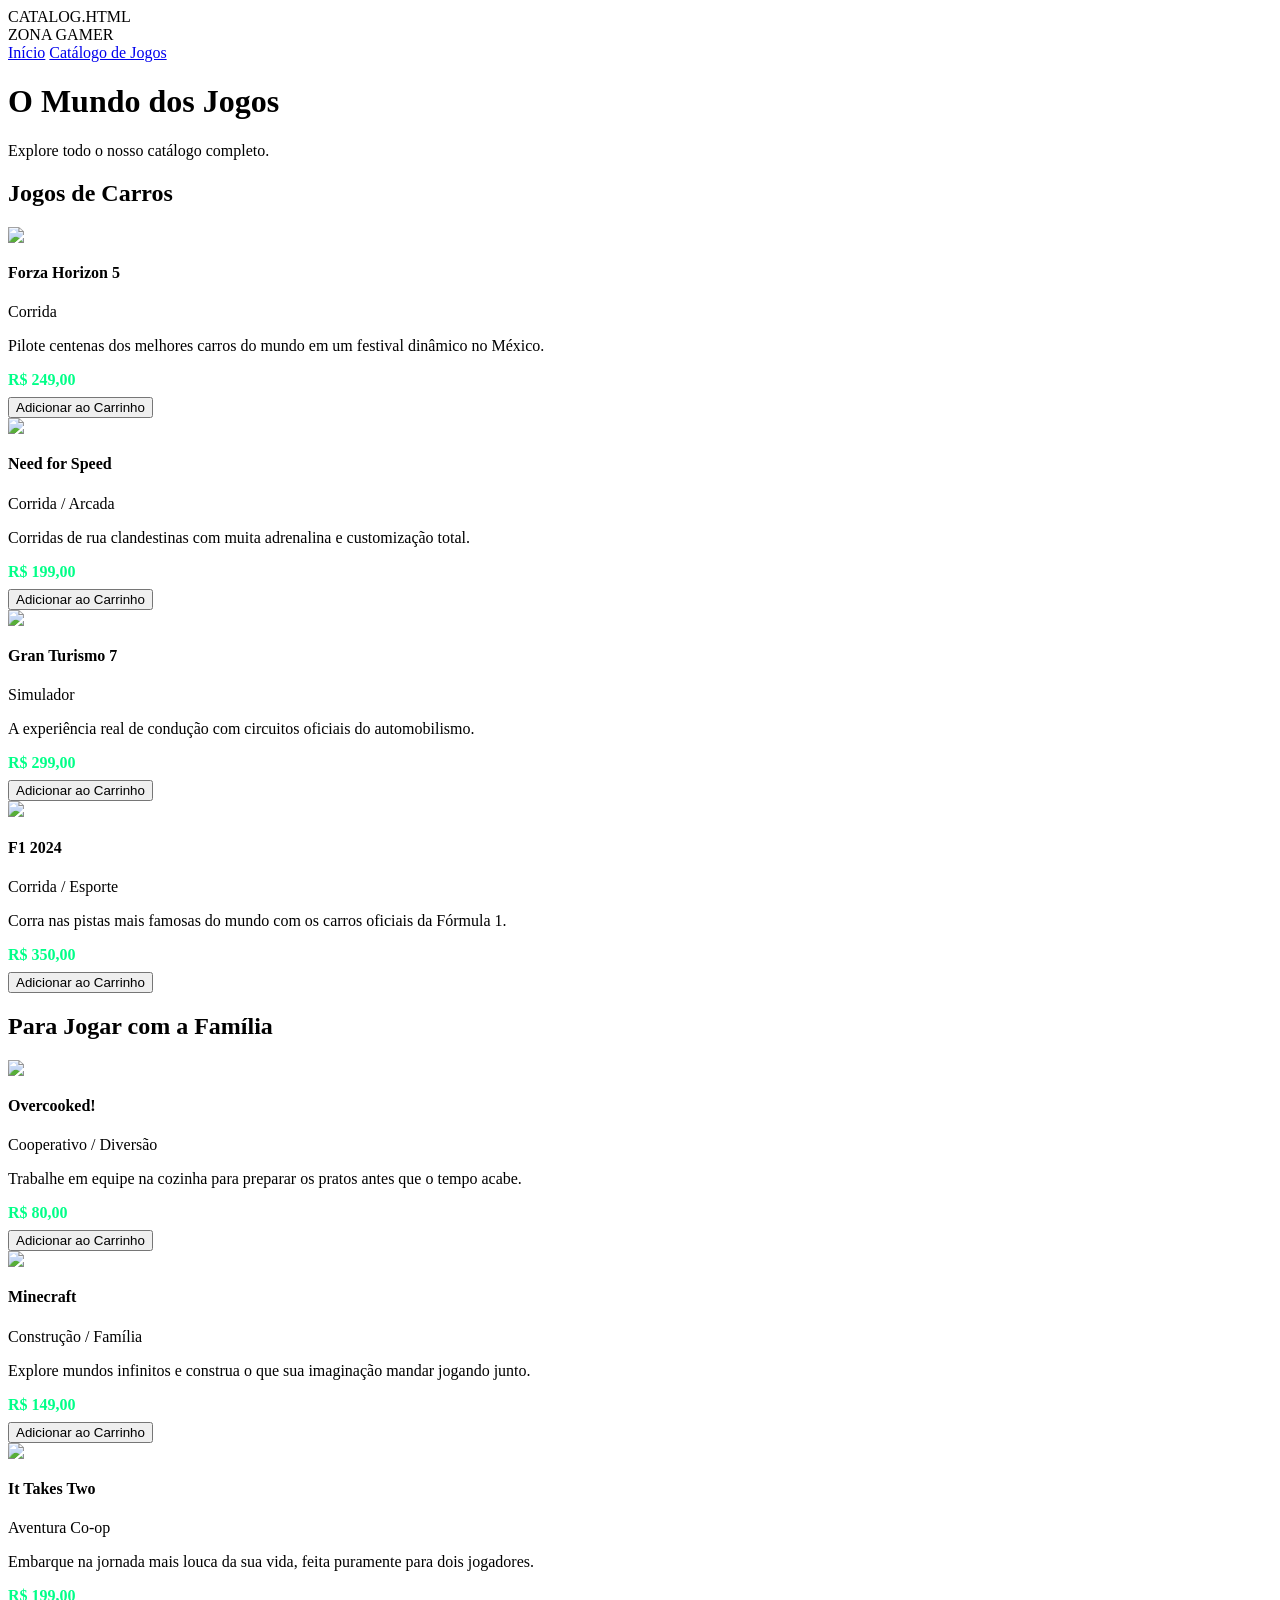
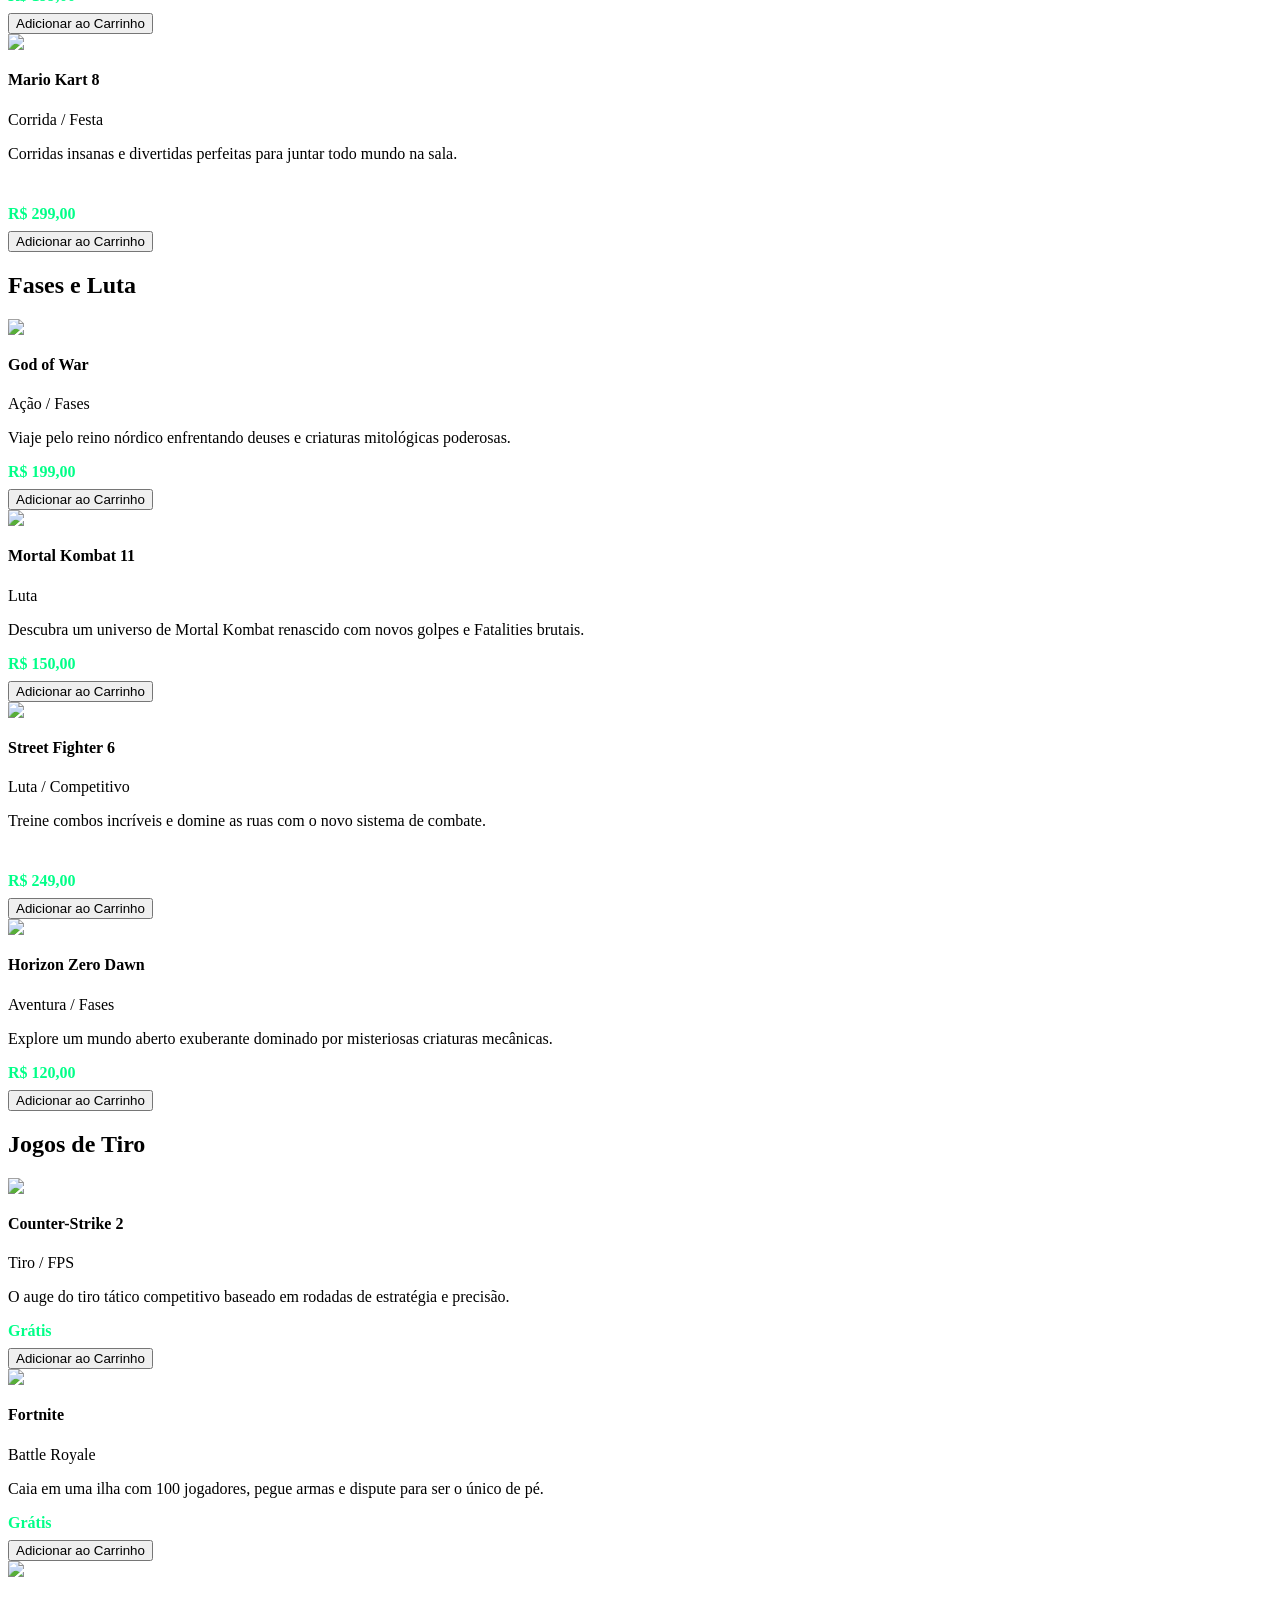
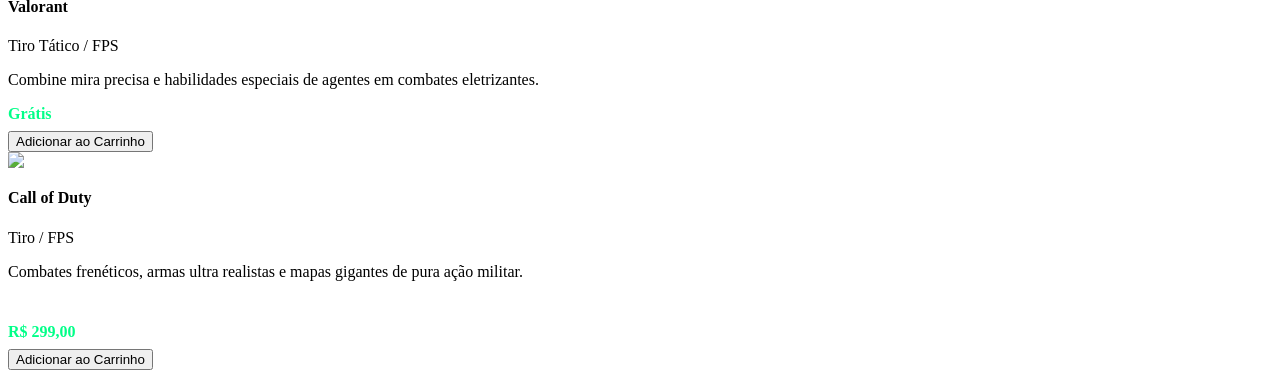
==== Catalog.html @ c5807152 "Catalogo" ====
CATALOG.HTML


<!DOCTYPE html>
<html lang="pt-BR">
<head>
    <meta charset="UTF-8">
    <meta name="viewport" content="width=device-width, initial-scale=1.0">
    <title>Catálogo de Jogos - Zona Gamer</title>
    <link rel="stylesheet" href="style2.css">
    
    <style>
      /* --- ESTILOS DO CARRINHO LATERAL (FLUTUANTE) --- */
      .carrinho-sidebar {
        position: fixed;
        top: 20px;
        right: 20px;
        width: 320px;
        max-height: 85vh;
        background-color: #120e24;
        border: 2px solid #ff007f;
        border-radius: 12px;
        padding: 20px;
        color: #fff;
        box-shadow: 0 10px 30px rgba(0, 0, 0, 0.8);
        z-index: 9999;
        display: none; /* Só exibe se houver item */
        flex-direction: column;
      } 

      .carrinho-sidebar.ativo {
        display: flex;
      }

      .carrinho-sidebar h2 {
        margin-top: 0;
        font-size: 1.2rem;
        border-bottom: 1px solid #2a2540;
        padding-bottom: 10px;
        color: #ff007f;
      }

      .carrinho-itens {
        flex: 1;
        overflow-y: auto;
        margin-bottom: 15px;
      }

      .item-carrinho {
        display: flex;
        justify-content: space-between;
        align-items: center;
        margin-bottom: 12px;
        padding-bottom: 8px;
        border-bottom: 1px solid #2a2540;
      }

      .item-carrinho-info {
        display: flex;
        flex-direction: column;
      }

      .item-carrinho-nome {
        font-weight: bold;
        font-size: 0.9rem;
      }

      .item-carrinho-preco {
        font-size: 0.8rem;
        color: #00ff88;
      }

      .qtd-box {
        display: flex;
        align-items: center;
        gap: 6px;
        background: #1d1838;
        padding: 2px 6px;
        border-radius: 6px;
      }

      .qtd-box button {
        background: transparent;
        color: #ff007f;
        border: none;
        font-weight: bold;
        font-size: 1rem;
        cursor: pointer;
      }

      .linha-resumo {
        display: flex;
        justify-content: space-between;
        margin-top: 8px;
        font-size: 0.9rem;
      }

      .linha-resumo.total {
        font-weight: bold;
        font-size: 1.1rem;
        color: #00ff88;
        border-top: 1px solid #2a2540;
        padding-top: 10px;
        margin-top: 10px;
      }

      .btn-finalizar {
        width: 100%;
        margin-top: 15px;
        padding: 12px;
        background-color: #ff007f;
        border: none;
        color: white;
        font-weight: bold;
        border-radius: 6px;
        cursor: pointer;
        transition: 0.3s;
      }

      .btn-finalizar:hover {
        background-color: #d6006b;
      }

      .preco-tag {
        display: block;
        font-weight: bold;
        color: #00ff88;
        margin: 8px 0;
      }
    </style>
</head>
<body>

<header class="topo-site">
  <div class="logo">ZONA GAMER</div>
  <nav>
    <a href="index.html">Início</a>
    <a href="catalog.html" class="ativo">Catálogo de Jogos</a>
  </nav>
</header>

<main class="container">
        
  <div class="header-pagina">
    <h1 class="titulo-principal">O Mundo dos Jogos</h1>
    <p class="subtitulo">Explore todo o nosso catálogo completo.</p>
  </div>

  <!-- JOGOS DE CARROS -->
  <h2 class="titulo-secao">Jogos de Carros</h2>
  <div class="lista-jogos">
    <div class="card" data-id="1" data-nome="Forza Horizon 5" data-preco="249.00">
      <img src="https://tse1.mm.bing.net/th/id/OIP.T5i3j1X7gH7sVRYgGloX0wHaEK?rs=1&pid=ImgDetMain&o=7&rm=3">
      <div class="card-corpo">
        <h4>Forza Horizon 5</h4>
        <p class="genero">Corrida</p>
        <p class="descricao">Pilote centenas dos melhores carros do mundo em um festival dinâmico no México.</p>
        <span class="preco-tag">R$ 249,00</span>
        <button class="btn btn-add">Adicionar ao Carrinho</button>
      </div>
    </div>
    
    <div class="card" data-id="2" data-nome="Need for Speed" data-preco="199.00">
      <img src="https://upload.wikimedia.org/wikipedia/pt/7/71/NFS_Payback.jpg">
      <div class="card-corpo">
        <h4>Need for Speed</h4>
        <p class="genero">Corrida / Arcada</p>
        <p class="descricao">Corridas de rua clandestinas com muita adrenalina e customização total.</p>
        <span class="preco-tag">R$ 199,00</span>
        <button class="btn btn-add">Adicionar ao Carrinho</button>
      </div>
    </div>

    <div class="card" data-id="3" data-nome="Gran Turismo 7" data-preco="299.00">
      <img src="https://th.bing.com/th/id/OSK.fa9df7909c3c4e94ec9bd4bcd20bc445?o=7rm=3&rs=1&pid=ImgDetMain&o=7&rm=3">
      <div class="card-corpo">
        <h4>Gran Turismo 7</h4>
        <p class="genero">Simulador</p>
        <p class="descricao">A experiência real de condução com circuitos oficiais do automobilismo.</p>
        <span class="preco-tag">R$ 299,00</span>
        <button class="btn btn-add">Adicionar ao Carrinho</button>
      </div>
    </div>

    <div class="card" data-id="4" data-nome="F1 2024" data-preco="350.00">
      <img src="https://tse3.mm.bing.net/th/id/OIP.1cTIddPDQZWB6B33v2dX9AHaE7?rs=1&pid=ImgDetMain&o=7&rm=3">
      <div class="card-corpo">
        <h4>F1 2024</h4>
        <p class="genero">Corrida / Esporte</p>
        <p class="descricao">Corra nas pistas mais famosas do mundo com os carros oficiais da Fórmula 1.</p>
        <span class="preco-tag">R$ 350,00</span>
        <button class="btn btn-add">Adicionar ao Carrinho</button>
      </div>
    </div>
  </div>

  <!-- PARA JOGAR COM A FAMÍLIA -->
  <h2 class="titulo-secao">Para Jogar com a Família</h2>
  <div class="lista-jogos">
    <div class="card" data-id="5" data-nome="Overcooked!" data-preco="80.00">
      <img src="https://tse4.mm.bing.net/th/id/OIP.81uTQQ6IbfE2_902FMeJpgAAAA?w=350&h=419&rs=1&pid=ImgDetMain&o=7&rm=3">
      <div class="card-corpo">
        <h4>Overcooked!</h4>
        <p class="genero">Cooperativo / Diversão</p>
        <p class="descricao">Trabalhe em equipe na cozinha para preparar os pratos antes que o tempo acabe.</p>
        <span class="preco-tag">R$ 80,00</span>
        <button class="btn btn-add">Adicionar ao Carrinho</button>
      </div>
    </div>

    <div class="card" data-id="6" data-nome="Minecraft" data-preco="149.00">
      <img src="https://tse1.mm.bing.net/th/id/OIP.2ttktV7LElbNJddCQ9l5hwHaHa?rs=1&pid=ImgDetMain&o=7&rm=3">
      <div class="card-corpo">
        <h4>Minecraft</h4>
        <p class="genero">Construção / Família</p>
        <p class="descricao">Explore mundos infinitos e construa o que sua imaginação mandar jogando junto.</p>
        <span class="preco-tag">R$ 149,00</span>
        <button class="btn btn-add">Adicionar ao Carrinho</button>
      </div>
    </div>

    <div class="card" data-id="7" data-nome="It Takes Two" data-preco="199.00">
      <img src="https://tse4.mm.bing.net/th/id/OIP.lj7H0qkGwjosN41XRnSGvgAAAA?w=225&h=225&rs=1&pid=ImgDetMain&o=7&rm=3">
      <div class="card-corpo">
        <h4>It Takes Two</h4>
        <p class="genero">Aventura Co-op</p>
        <p class="descricao">Embarque na jornada mais louca da sua vida, feita puramente para dois jogadores.</p>
        <span class="preco-tag">R$ 199,00</span>
        <button class="btn btn-add">Adicionar ao Carrinho</button>
      </div>
    </div>

    <div class="card" data-id="8" data-nome="Mario Kart 8" data-preco="299.00">
      <img src="https://th.bing.com/th/id/OSK.MY2escc4GFKjB9_L1zHeqbYityFmZte2481O4ZWmZOw?o=7rm=3&rs=1&pid=ImgDetMain&o=7&rm=3">
      <div class="card-corpo">
        <h4>Mario Kart 8</h4>
        <p class="genero">Corrida / Festa</p>
        <p class="descricao">Corridas insanas e divertidas perfeitas para juntar todo mundo na sala.</p><br>
        <span class="preco-tag">R$ 299,00</span> 
        <button class="btn btn-add">Adicionar ao Carrinho</button>
      </div>
    </div>
  </div>

  <!-- FASES E LUTA -->
  <h2 class="titulo-secao">Fases e Luta</h2>
  <div class="lista-jogos">
    <div class="card" data-id="9" data-nome="God of War" data-preco="199.00">
      <img src="https://wallpaperaccess.com/full/3249469.jpg">
      <div class="card-corpo">
        <h4>God of War</h4>
        <p class="genero">Ação / Fases</p>
        <p class="descricao">Viaje pelo reino nórdico enfrentando deuses e criaturas mitológicas poderosas.</p>
        <span class="preco-tag">R$ 199,00</span>
        <button class="btn btn-add">Adicionar ao Carrinho</button>
      </div>
    </div>

    <div class="card" data-id="10" data-nome="Mortal Kombat 11" data-preco="150.00">
      <img src="https://cdn-cf.gamivo.com/image_original.jpg?f=498180&n=c6f5dd0a-63c0-40cd-b297-0c8ff68a8e83.jpg&h=5de1aa4a5e88b067134deaa911d9fc1a">
      <div class="card-corpo">
        <h4>Mortal Kombat 11</h4>
        <p class="genero">Luta</p>
        <p class="descricao">Descubra um universo de Mortal Kombat renascido com novos golpes e Fatalities brutais.</p>
        <span class="preco-tag">R$ 150,00</span>
        <button class="btn btn-add">Adicionar ao Carrinho</button>
      </div>
    </div>

    <div class="card" data-id="11" data-nome="Street Fighter 6" data-preco="249.00">
      <img src="https://tse3.mm.bing.net/th/id/OIP.FGbppwcRLbUmzyS2MYzgQQAAAA?rs=1&pid=ImgDetMain&o=7&rm=3">
      <div class="card-corpo">
        <h4>Street Fighter 6</h4>
        <p class="genero">Luta / Competitivo</p>
        <p class="descricao">Treine combos incríveis e domine as ruas com o novo sistema de combate.</p><br>
        <span class="preco-tag">R$ 249,00</span>
        <button class="btn btn-add">Adicionar ao Carrinho</button>
      </div>
    </div>

    <div class="card" data-id="12" data-nome="Horizon Zero Dawn" data-preco="120.00">
      <img src="https://th.bing.com/th/id/R.cdc162dd863c5a86e1ccbee8f03fb89b?rik=KBU5XizAqJRSjg&pid=ImgRaw&r=0">
      <div class="card-corpo">
        <h4>Horizon Zero Dawn</h4>
        <p class="genero">Aventura / Fases</p>
        <p class="descricao">Explore um mundo aberto exuberante dominado por misteriosas criaturas mecânicas.</p>
        <span class="preco-tag">R$ 120,00</span>
        <button class="btn btn-add">Adicionar ao Carrinho</button>
      </div>
    </div>
  </div>

  <!-- JOGOS DE TIRO -->
  <h2 class="titulo-secao">Jogos de Tiro</h2>
  <div class="lista-jogos">
    <div class="card" data-id="13" data-nome="Counter-Strike 2" data-preco="0.00">
      <img src="https://tse3.mm.bing.net/th/id/OIP.CC54FvNLuet4m00ncq38TgHaJ3?rs=1&pid=ImgDetMain&o=7&rm=3">
      <div class="card-corpo">
        <h4>Counter-Strike 2</h4>
        <p class="genero">Tiro / FPS</p>
        <p class="descricao">O auge do tiro tático competitivo baseado em rodadas de estratégia e precisão.</p>
        <span class="preco-tag">Grátis</span>
        <button class="btn btn-add">Adicionar ao Carrinho</button>
      </div>
    </div>

    <div class="card" data-id="14" data-nome="Fortnite" data-preco="0.00">
      <img src="https://tse4.mm.bing.net/th/id/OIP.uVscQhxJrTbJ5iiNbZYGBAHaEK?rs=1&pid=ImgDetMain&o=7&rm=3">
      <div class="card-corpo">
        <h4>Fortnite</h4>
        <p class="genero">Battle Royale</p>
        <p class="descricao">Caia em uma ilha com 100 jogadores, pegue armas e dispute para ser o único de pé.</p>
        <span class="preco-tag">Grátis</span>
        <button class="btn btn-add">Adicionar ao Carrinho</button>
      </div>
    </div>

    <div class="card" data-id="15" data-nome="Valorant" data-preco="0.00">
      <img src="https://www.dexerto.com/cdn-image/wp-content/uploads/2024/06/14/best-controller-settings-valorant-console.jpg?width=1200&quality=75&format=auto">
      <div class="card-corpo">
        <h4>Valorant</h4>
        <p class="genero">Tiro Tático / FPS</p>
        <p class="descricao">Combine mira precisa e habilidades especiais de agentes em combates eletrizantes.</p>
        <span class="preco-tag">Grátis</span>
        <button class="btn btn-add">Adicionar ao Carrinho</button>
      </div>
    </div>

    <div class="card" data-id="16" data-nome="Call of Duty" data-preco="299.00">
      <img src="https://tse2.mm.bing.net/th/id/OIP.bfD4G188gAJtNgeQyZ2mLwHaD4?rs=1&pid=ImgDetMain&o=7&rm=3">
      <div class="card-corpo">
        <h4>Call of Duty</h4>
        <p class="genero">Tiro / FPS</p>
        <p class="descricao">Combates frenéticos, armas ultra realistas e mapas gigantes de pura ação militar.</p><br>
        <span class="preco-tag">R$ 299,00</span>
        <button class="btn btn-add">Adicionar ao Carrinho</button>
      </div>
    </div>
  </div>

</main>

<!-- CARRINHO FLUTUANTE -->
 
<aside class="carrinho-sidebar">
  <h2>Seu Carrinho</h2>
  <div class="carrinho-itens"></div>
  <div class="carrinho-resumo">
    <div class="linha-resumo">
      <span>Subtotal</span>
      <span id="subtotal">R$ 0,00</span>
    </div>
    <div class="linha-resumo total">
      <span>Total</span>
      <span id="total">R$ 0,00</span>
    </div>
    <button class="btn-finalizar">Finalizar compra</button>
  </div>
</aside>

<!-- SCRIPT DO CARRINHO -->
 
<script>
  let carrinho = [];

  document.querySelectorAll('.btn-add').forEach(botao => {
    botao.addEventListener('click', (e) => {
      let card = e.target.closest('.card');
      let id = card.getAttribute('data-id');
      let nome = card.getAttribute('data-nome');
      let preco = parseFloat(card.getAttribute('data-preco'));

      adicionarAoCarrinho(id, nome, preco);
    });
  });

  function adicionarAoCarrinho(id, nome, preco) {
    let itemExistente = carrinho.find(item => item.id === id);

    if (itemExistente) {
      itemExistente.qtd++;
    } else {
      carrinho.push({ id, nome, preco, qtd: 1 });
    }

    atualizarCarrinho();
  }

  function atualizarCarrinho() {
    let containerItens = document.querySelector('.carrinho-itens');
    let sidebar = document.querySelector('.carrinho-sidebar');
    containerItens.innerHTML = '';

    if (carrinho.length > 0) {
      sidebar.classList.add('ativo');
    } else {
      sidebar.classList.remove('ativo');
    }

    let total = 0;

    carrinho.forEach((item, index) => {
      total += item.preco * item.qtd;

      containerItens.innerHTML += `
        <div class="item-carrinho">
          <div class="item-carrinho-info">
            <span class="item-carrinho-nome">${item.nome}</span>
            <span class="item-carrinho-preco">R$ ${item.preco.toFixed(2)}</span>
          </div>
          <div class="qtd-box">
            <button onclick="alterarQtd(${index}, -1)">-</button>
            <span>${item.qtd}</span>
            <button onclick="alterarQtd(${index}, 1)">+</button>
          </div>
        </div>
      `;
    });

    document.getElementById('subtotal').innerText = `R$ ${total.toFixed(2)}`;
    document.getElementById('total').innerText = `R$ ${total.toFixed(2)}`;
  }

  function alterarQtd(index, delta) {
    carrinho[index].qtd += delta;

    if (carrinho[index].qtd <= 0) {
      carrinho.splice(index, 1);
    }

    atualizarCarrinho();
  }
  
</script>

</body>
</html>
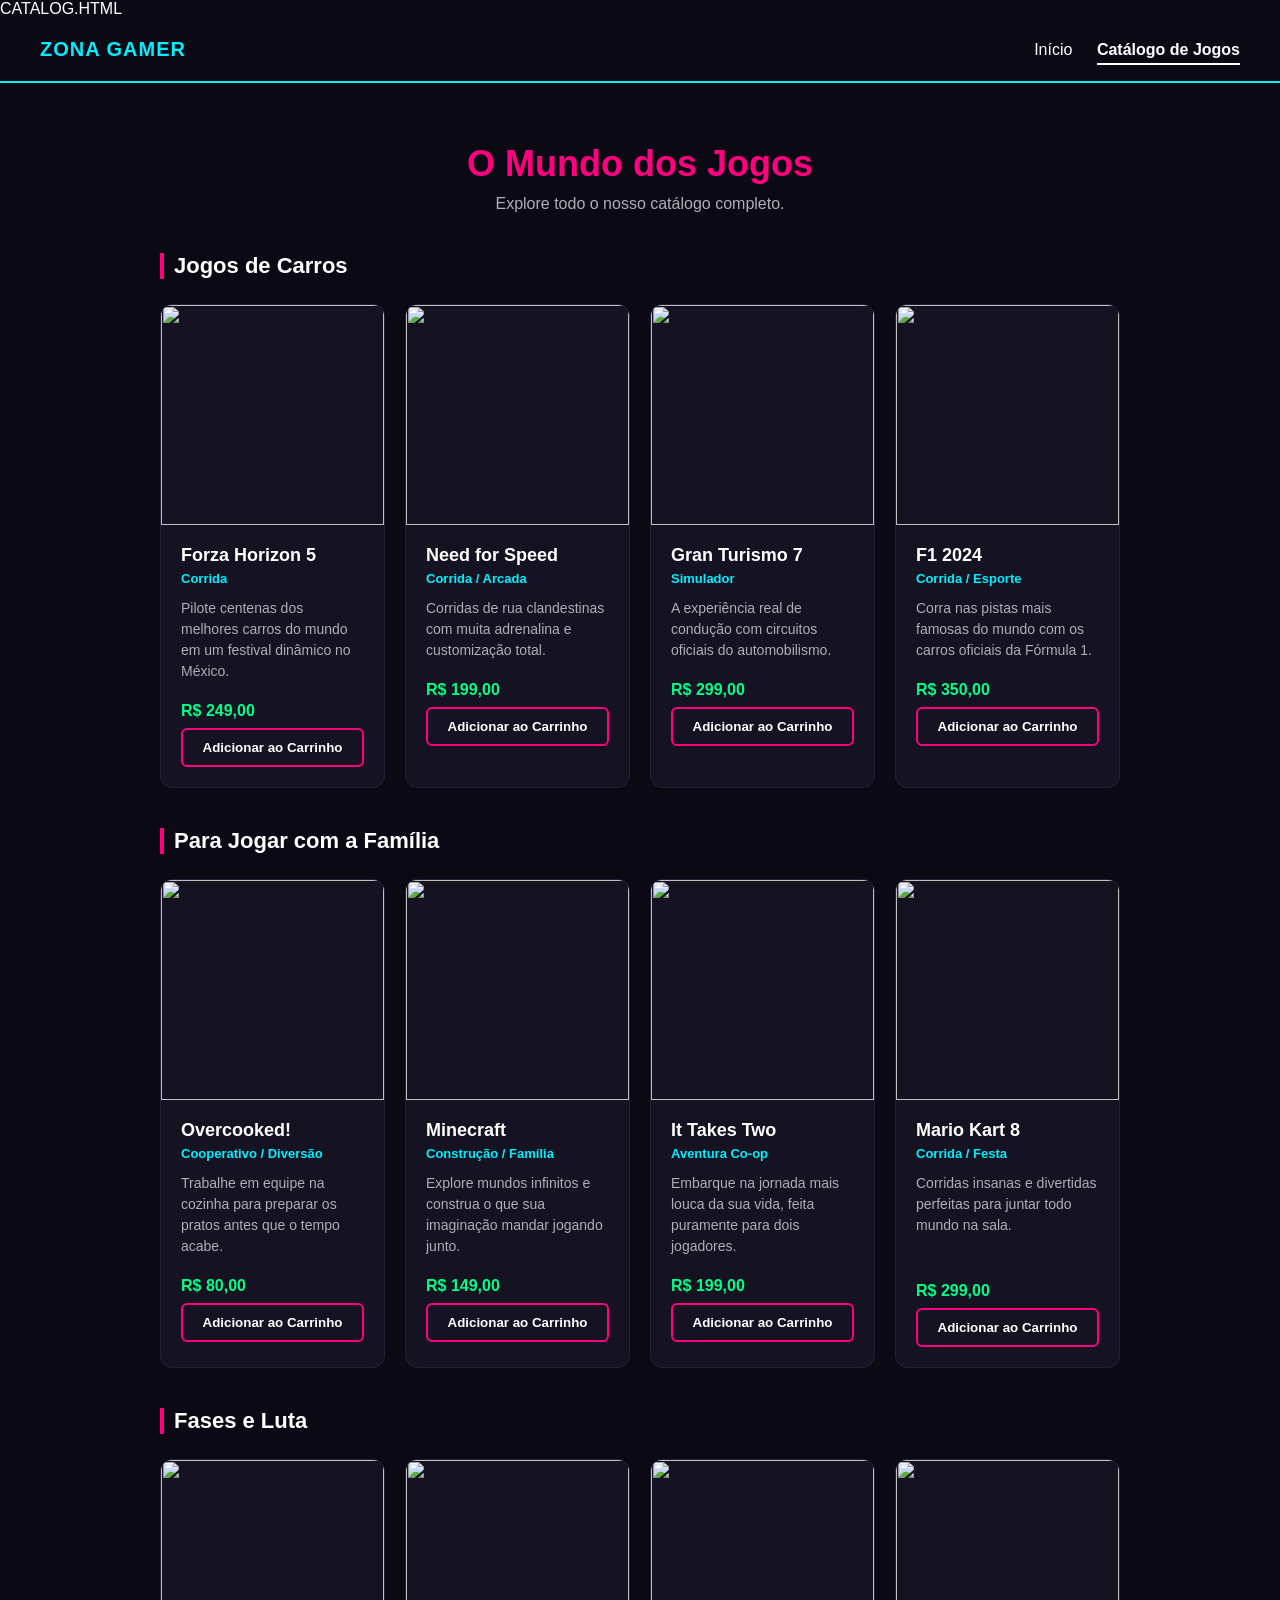
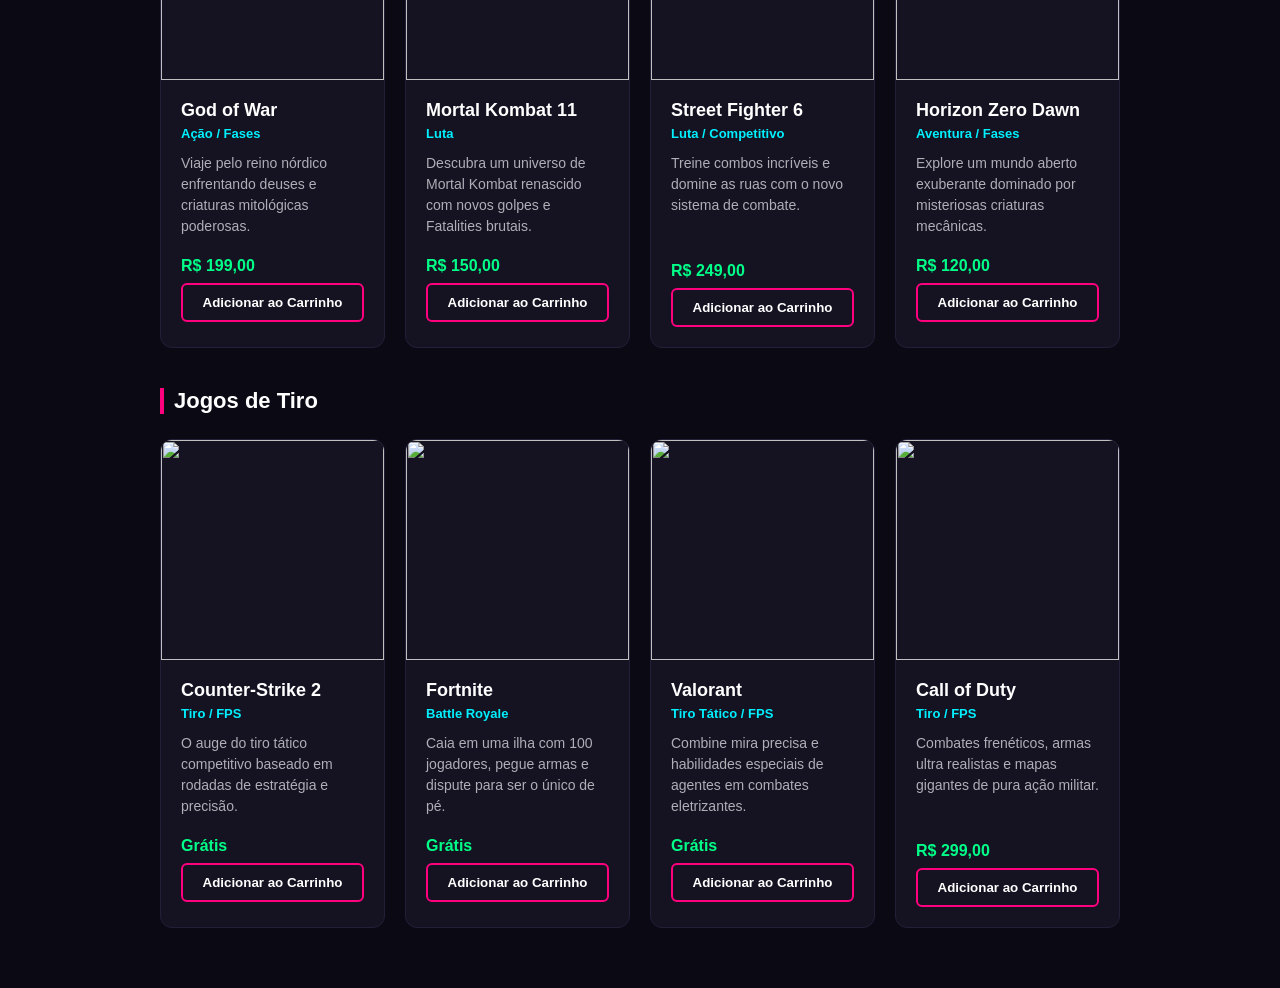
==== commit 884a978c: "Catalog.html Removed commented sections for better readability." ====
--- a/Catalog.html
+++ b/Catalog.html
@@ -10,7 +10,6 @@
     <link rel="stylesheet" href="style2.css">
     
     <style>
-      /* --- ESTILOS DO CARRINHO LATERAL (FLUTUANTE) --- */
       .carrinho-sidebar {
         position: fixed;
         top: 20px;
@@ -24,7 +23,7 @@
         color: #fff;
         box-shadow: 0 10px 30px rgba(0, 0, 0, 0.8);
         z-index: 9999;
-        display: none; /* Só exibe se houver item */
+        display: none;
         flex-direction: column;
       } 
 
@@ -146,7 +145,7 @@
     <p class="subtitulo">Explore todo o nosso catálogo completo.</p>
   </div>
 
-  <!-- JOGOS DE CARROS -->
+ 
   <h2 class="titulo-secao">Jogos de Carros</h2>
   <div class="lista-jogos">
     <div class="card" data-id="1" data-nome="Forza Horizon 5" data-preco="249.00">
@@ -194,7 +193,7 @@
     </div>
   </div>
 
-  <!-- PARA JOGAR COM A FAMÍLIA -->
+ 
   <h2 class="titulo-secao">Para Jogar com a Família</h2>
   <div class="lista-jogos">
     <div class="card" data-id="5" data-nome="Overcooked!" data-preco="80.00">
@@ -242,7 +241,7 @@
     </div>
   </div>
 
-  <!-- FASES E LUTA -->
+ 
   <h2 class="titulo-secao">Fases e Luta</h2>
   <div class="lista-jogos">
     <div class="card" data-id="9" data-nome="God of War" data-preco="199.00">
@@ -290,7 +289,7 @@
     </div>
   </div>
 
-  <!-- JOGOS DE TIRO -->
+  
   <h2 class="titulo-secao">Jogos de Tiro</h2>
   <div class="lista-jogos">
     <div class="card" data-id="13" data-nome="Counter-Strike 2" data-preco="0.00">
@@ -340,7 +339,7 @@
 
 </main>
 
-<!-- CARRINHO FLUTUANTE -->
+
  
 <aside class="carrinho-sidebar">
   <h2>Seu Carrinho</h2>
@@ -358,7 +357,7 @@
   </div>
 </aside>
 
-<!-- SCRIPT DO CARRINHO -->
+
  
 <script>
   let carrinho = [];
--- a/style2.css
+++ b/style2.css
@@ -0,0 +1,138 @@
+/* Configurações Gerais do Site */
+* {
+    margin: 0;
+    padding: 0;
+    box-sizing: border-box;
+    font-family: 'Segoe UI', Tahoma, Geneva, Verdana, sans-serif;
+}
+
+body {
+    background-color: #0b0914; /* Fundo super escuro igual ao original */
+    color: white;
+}
+
+.container {
+    max-width: 1000px;
+    margin: 0 auto;
+    padding: 20px;
+}
+
+/* Menu Superior */
+.topo-site {
+    display: flex;
+    justify-content: space-between;
+    align-items: center;
+    padding: 20px 40px;
+    border-bottom: 2px solid #00f0ff; /* Linha azul neon */
+    background-color: #0b0914;
+}
+
+.logo {
+    color: #00f0ff;
+    font-weight: bold;
+    font-size: 20px;
+    letter-spacing: 1px;
+}
+
+.topo-site nav a {
+    color: white;
+    text-decoration: none;
+    margin-left: 20px;
+    font-size: 16px;
+}
+
+.topo-site nav a.ativo {
+    font-weight: bold;
+    border-bottom: 2px solid white;
+    padding-bottom: 5px;
+}
+
+/* Cabeçalho da Página */
+.header-pagina {
+    text-align: center;
+    margin: 40px 0;
+}
+
+.titulo-principal {
+    color: #ff007f; /* Rosa neon */
+    font-size: 36px;
+    margin-bottom: 10px;
+}
+
+.subtitulo {
+    color: #b0aeb7;
+    font-size: 16px;
+}
+
+.titulo-secao {
+    font-size: 22px;
+    margin-bottom: 25px;
+    border-left: 4px solid #ff007f;
+    padding-left: 10px;
+}
+
+/* Estrutura das Linhas de Jogos (De 3 em 3) */
+.lista-jogos {
+    display: flex;
+    justify-content: space-between;
+    gap: 20px;
+    margin-bottom: 40px; /* Dá espaço entre uma fileira e outra */
+}
+
+/* Estilo do Card de Jogo */
+.card {
+    background-color: #151221;
+    border-radius: 12px;
+    overflow: hidden;
+    width: 31%; /* Divide o espaço certinho para caberem 3 por linha */
+    border: 1px solid #231f38;
+}
+
+.card img {
+    width: 100%;
+    height: 220px;
+    object-fit: cover; /* Evita que a foto fique esticada */
+}
+
+.card-corpo {
+    padding: 20px;
+}
+
+.card-corpo h4 {
+    font-size: 18px;
+    margin-bottom: 5px;
+}
+
+.card-corpo .genero {
+    color: #00f0ff; /* Azul para o gênero */
+    font-size: 13px;
+    font-weight: bold;
+    margin-bottom: 12px;
+}
+
+.card-corpo .descricao {
+    color: #b0aeb7;
+    font-size: 14px;
+    line-height: 1.5;
+    margin-bottom: 20px;
+    min-height: 63px; /* Garante que os botões fiquem alinhados mesmo se o texto variar */
+}
+
+/* Botão Saber Mais */
+.btn {
+    width: 100%;
+    background-color: transparent;
+    color: white;
+    border: 2px solid #ff007f;
+    padding: 10px;
+    border-radius: 6px;
+    cursor: pointer;
+    font-weight: bold;
+    transition: 0.3s;
+}
+
+.btn:hover {
+    background-color: #ff007f;
+    box-shadow: 0 0 10px #ff007f;
+}
+
